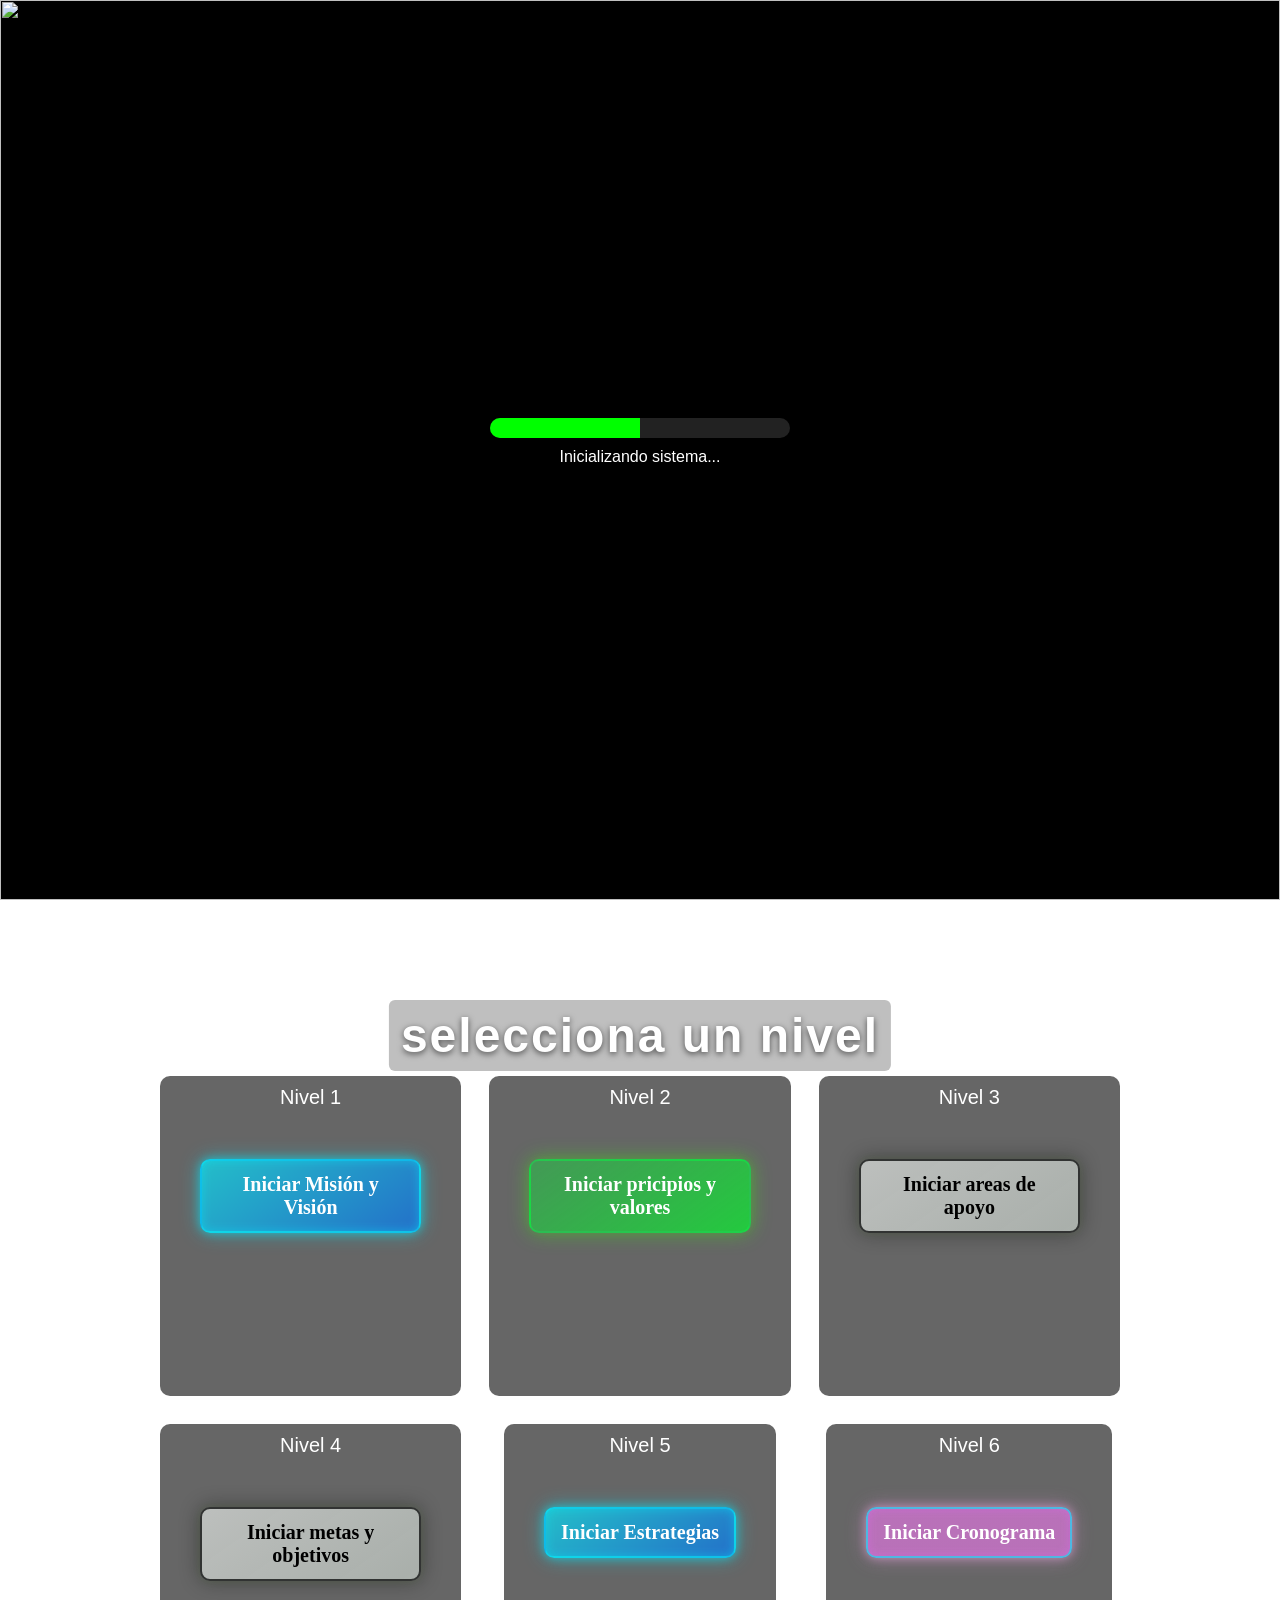
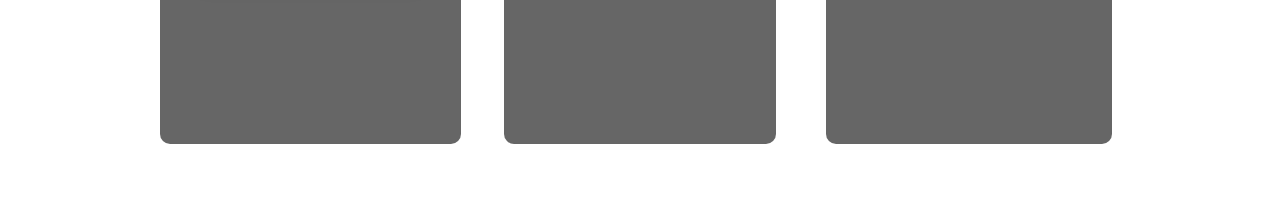
==== index.html @ 3eef333a "Add files via upload" ====
<!DOCTYPE html>
<html lang="es">
<head>
<meta charset="UTF-8">
<meta name="viewport" content="width=device-width, initial-scale=1.0">
<title>Proyecto de Vida</title>
<link rel="stylesheet" href="estiloprincipal.css">
</head>
<audio id="musica" loop>
  <source src="audio/Traversing the White Peaks.mp3" type="audio/mpeg">
</audio>
<body>
  <!-- PANTALLA DE CARGA -->
<div id="pantalla-carga">
  <img src="fondos/fondocarga.png" class="imagen-carga">
  
  <div class="loader">
    <div class="barra" id="barra"></div>
  </div>

  <p class="texto-carga">Cargando sistema...</p>
</div>

<!-- CONTENIDO PRINCIPAL -->
<div id="contenido" style="display: none;">
  <!-- TODO tu proyecto aquí -->
</div>
  <section class="pantalla1">
  <h1>Proyecto de <span class="changing-text"></span></h1>


<div class="character-container" onclick="showMessage()">
  <img src="personaje/personajeprincipal.png" alt="Personaje 2D">
  <div class="message" id="message">¡Hola! jp.</div>
</div>
</section>

<section class="pantalla2">
  <h1 class="niveles-title">selecciona un nivel</h1>
  <div class="contenido2">
 <div class="caja1">
  <p>Nivel 1</p>
  <a href="nivel1.html" class="btn-nivel">Iniciar Misión y Visión</a>
</div>
    <div class="caja2">
    <p >Nivel 2</p>
    <a href="nivel2.html" class="btn-nivel">Iniciar pricipios y valores</a>
    </div>
    <div class="caja3">
    <p>Nivel 3</p>
    <a href="nivel3.html" class="btn-nivel">Iniciar areas de apoyo</a>
    </div>
    <div class="caja4">
    <p>Nivel 4</p>
    <a href="nivel4.html" class="btn-nivel">Iniciar metas y objetivos</a>
    </div>
    <div class="caja5">
    <p>Nivel 5</p>
    <a href="nivel5.html" class="btn-nivel">Iniciar Estrategias</a>
    </div>
    <div class="caja6">
    <p>Nivel 6</p>
    <a href="nivel6.html" class="btn-nivel">Iniciar Cronograma</a>
    </div>
</section>
<script src="mensaje.js"></script>
<script src="pantalla.js"></script>
</body>
</html>
---- estiloprincipal.css ----
body {

  margin: 0;


    color: rgba(81, 117, 39, 0.363);
    
  }
  #pantalla-carga {
  position: fixed;
  top: 0;
  left: 0;
  width: 100%;
  height: 100vh;
  background: black;
  display: flex;
  flex-direction: column;
  justify-content: center;
  align-items: center;
  z-index: 9999;
}

.imagen-carga {
  position: absolute;
  width: 100%;
  height: 100%;
  object-fit: cover;
  top: 0;
  left: 0;
}


.loader {
  width: 300px;
  height: 20px;
  background: #222;
  border-radius: 20px;
  overflow: hidden;
}
.loader, .texto-carga {
  position: relative;
  z-index: 2;
}
.barra {
  height: 100%;
  width: 0%;
  background: lime;
  transition: width 0.3s;
}

.texto-carga {
  color: white;
  margin-top: 10px;
  font-family: Arial;
}
  .pantalla2 h1{
    position: relative;
    margin: 24px 0 12px 0;
    color: white;
    font-size: 48px;
    font-family: '04b 30', sans-serif;
    text-align: center;
    text-shadow: 2px 2px 0px #00000088;
    z-index: 2;
  }


  .pantalla1 {
  height: 100vh;
  background-image: url("fondos/fondoprincipal.png");
  background-size: cover;
  background-position: center;
  background-repeat: no-repeat;
  display: flex;
  justify-content: center;
  align-items: center;

}
.pantalla1 h1 {
    position: absolute;

    top: 20px;
    left: 50%;
    transform: translateX(-50%);
    margin: 0;
    padding: 8px 16px;
    font-family: '04b 30', sans-serif;
    color: rgb(255, 255, 255);
    background: rgba(99, 56, 134, 0);
    border-radius: 6px;
    z-index: 1;
}






.pantalla2 {
  height: 100vh;
  background-image: url("fondos/fondoniveles.png");
  background-size: cover;
  background-position: center;
  background-repeat: no-repeat;
  display: flex;
  justify-content: center;
  align-items: center;

}
.pantalla2 h1 {
  position: absolute;
  top: 1000px;
  left: 50%;
  transform: translateX(-50%);
  margin: 0;
  color: white;
  font-family: '04b 30', sans-serif;
  font-size: 48px;
  letter-spacing: 2px;
  z-index: 2;
  text-shadow: 0 2px 6px rgba(0,0,0,0.6);
  padding: 8px 12px;
  background: rgba(0,0,0,0.25);
  border-radius: 6px;
}



.contenido2 {
  display: grid;
  grid-template-columns: repeat(3, 1fr);
  grid-auto-rows: auto;
  gap: 28px;
  width: 75%;
  margin-top: 120px;
  justify-items: center;
}


.caja1 {
  background: rgba(0,0,0,0.6);
  background-image: url("fondos/portadanivel1.png");
  color: white;
  padding: 40px;
  height: 240px;
  text-align: center;
  border-radius: 10px;
  font-size: 20px;
  display: flex;
  flex-direction: column;
  justify-content: flex-start;
  align-items: center;
}
.caja1 p {
  margin-top: -30px;
  font-family: '04b 30', sans-serif;
}
.caja1 .btn-nivel {
  margin-top: 30px;
  padding: 12px 15px;
  background: linear-gradient(145deg, #00eeffa6, #0077ffa6);
  color: white;
  text-decoration: none;
  border-radius: 10px;
  font-weight: bold;
  border: 2px solid #00eaff94;
  box-shadow:
    0 0 10px #00eaff85,
    0 0 20px #00eaff6e,
    inset 0 0 10px #00eaff73;
  transition: 0.3s;
}


.caja2 {
  background: rgba(0,0,0,0.6);
  background-image: url("fondos/portadanivel2.png");
  color: white;
  padding: 40px;
  height: 240px;
  text-align: center;
  border-radius: 10px;
  font-size: 20px;
  display: flex;
  flex-direction: column;
  justify-content: flex-start;
  align-items: center;
}
.caja2 p {
  margin-top: -30px;
  font-family: '04b 30', sans-serif;
}
.caja2 .btn-nivel {
  margin-top: 30px;
  padding: 12px 15px;
  background: linear-gradient(145deg, #00ff3756, #00ff2aa6);
  color: white;
  text-decoration: none;
  border-radius: 10px;
  font-weight: bold;
  border: 2px solid #00ff4c57;
  box-shadow:
    0 0 10px #7bff0011,
    0 0 20px #33ff006e,
    inset 0 0 10px #5eff0000;
  transition: 0.3s;
}

.caja3 {
  background: rgba(0,0,0,0.6);
  background-image: url("fondos/portadanivel3.png");
  background-repeat: no-repeat;
  color: white;
  padding: 40px;
  height: 240px;
  text-align: center;
  border-radius: 10px;
  font-size: 20px;
  display: flex;
  flex-direction: column;
  justify-content: flex-start;
  align-items: center;
}
.caja3 p {
  margin-top: -30px;
  font-family: '04b 30', sans-serif;
}
.caja3 .btn-nivel {
  margin-top: 30px;
  padding: 12px 15px;
  background: linear-gradient(145deg, #e3e7e4b0, #cdd6cfa6);
  color: rgb(0, 0, 0);
  text-decoration: none;
  border-radius: 10px;
  font-weight: bold;
  border: 2px solid #313332;
  box-shadow:
    0 0 10px #7bff0011,
    0 0 20px #0d0e0d6e,
    inset 0 0 10px #5eff0000;
  transition: 0.3s;
}




.caja4 {
  background: rgba(0,0,0,0.6);
  background-image: url("fondos/portadanivel4.2.png");
  background-repeat: no-repeat;
  color: white;
  padding: 40px;
  height: 240px;
  text-align: center;
  border-radius: 10px;
  font-size: 20px;
  display: flex;
  flex-direction: column;
  justify-content: flex-start;
  align-items: center;
}
.caja4 p {
  margin-top: -30px;
  font-family: '04b 30', sans-serif;
}
.caja4 .btn-nivel {
  margin-top: 30px;
  padding: 12px 15px;
  background: linear-gradient(145deg, #e3e7e4b0, #cdd6cfa6);
  color: rgb(0, 0, 0);
  text-decoration: none;
  border-radius: 10px;
  font-weight: bold;
  border: 2px solid #313332;
  box-shadow:
    0 0 10px #7bff0011,
    0 0 20px #0d0e0d6e,
    inset 0 0 10px #5eff0000;
  transition: 0.3s;
}





.caja5 {
  background: rgba(0,0,0,0.6);
  background-image: url("fondos/portadanivel5.png");
  color: white;
  padding: 40px;
  height: 240px;
  
  text-align: center;
  border-radius: 10px;
  font-size: 20px;
  display: flex;
  flex-direction: column;
  justify-content: flex-start;
  align-items: center;
}
.caja5 p {
  margin-top: -30px;
  font-family: '04b 30', sans-serif;
}
.caja5 .btn-nivel {
  margin-top: 30px;
  padding: 12px 15px;
  background: linear-gradient(145deg, #00eeffa6, #0077ffa6);
  color: white;
  text-decoration: none;
  border-radius: 10px;
  font-weight: bold;
  border: 2px solid #00eaff94;
  box-shadow:
    0 0 10px #00eaff85,
    0 0 20px #00eaff6e,
    inset 0 0 10px #00eaff73;
  transition: 0.3s;
}


.caja6 {
  background: rgba(0,0,0,0.6);
  background-image: url("fondos/portadanivel6.png");
  color: white;
  padding: 40px;
  height: 240px;
  
  text-align: center;
  border-radius: 10px;
  font-size: 20px;
  display: flex;
  flex-direction: column;
  justify-content: flex-start;
  align-items: center;
}
.caja6 p {
  margin-top: -30px;
  font-family: '04b 30', sans-serif;
}
.caja6 .btn-nivel {
  margin-top: 30px;
  padding: 12px 15px;
  background: linear-gradient(145deg, #e678e6a6, #e678e6a6);
  color: white;
  text-decoration: none;
  border-radius: 10px;
  font-weight: bold;
  border: 2px solid #00eaff94;
  box-shadow:
    0 0 10px #f0ade585,
    0 0 20px #e493dd6e,
    inset 0 0 10px #e166f173;
  transition: 0.3s;
}











.btn-nivel:hover {
  transform: scale(1.1);
  box-shadow:
    0 0 20px #686868,
    0 0 40px #a1a1a1,
    inset 0 0 20px #3b3b3b;
}

  .message {
    color: rgb(0, 0, 0);
  }
  .character-container {
    padding: 70px;
    position: relative;
    width: 280px;
    cursor: pointer;
  }

  .character-container img {
    width: 100%;
    display: block;
  }
 .changing-text::after { content: "Vida"; animation: changeWord 8s infinite; }
 
@keyframes changeWord {
  0% { content: "Vida"; }
  30% { content: "Vida"; }

  40% { content: "2026"; }
  70% { content: "2026"; }

  100% { content: "Vida"; }
}

 .message { 
  position: absolute;
  bottom: 90%;
  left: 110%;
  transform: translateX(-50%);
  background-color: #fff;
  padding: 12px 18px;
  border-radius: 50px;
  border: 2px solid #ccc;
  box-shadow: 0 2px 6px rgba(0,0,0,0.2);
  display: none;
  white-space: nowrap;
  font-family: 'Arial', sans-serif;
  font-size: 20px;
}

/* Burbuja pequeña */
.message::before {
  content: "";
  position: absolute;
  bottom: -15px;
  left: 30%;
  width: 15px;
  height: 15px;
  background: white;
  border: 2px solid #ccc;
  border-radius: 50%;
}


.message::after {
  content: "";
  position: absolute;
  bottom: -35px;
  left: 20%;
  width: 18px;
  height: 10px;
  background: white;
  border: 4px solid #ccc;
  border-radius: 50%;
}


@media (max-width: 768px) {
  .pantalla1 h1 {
    font-size: 24px;
    top: 10px;
  }

  .contenido2 {
    grid-template-columns: 1fr;
    width: 90%;
    gap: 15px;
  }

  .caja1, .caja2, .caja3 {
    padding: 50px;
    height: 150px;
    font-size: 16px;
  }

  .caja1 p, .caja2 p, .caja3 p {
    margin-top: -60px;
    font-size: 14px;
  }

  .caja1 .btn-nivel, .caja2 .btn-nivel, .caja3 .btn-nivel {
    margin-top: 40px;
    padding: 10px 12px;
    font-size: 14px;
  }

  .character-container {
    width: 200px;
    padding: 50px;
  }

  .message {
    font-size: 16px;
    padding: 10px 15px;
  }
}

@media (min-width: 769px) and (max-width: 1024px) {
  .contenido2 {
    grid-template-columns: repeat(2, 1fr);
    width: 85%;
  }

  .caja1, .caja2, .caja3 {
    padding: 70px;
    height: 180px;
    font-size: 18px;
  }

  .caja1 p, .caja2 p, .caja3 p {
    margin-top: -70px;
  }

  .caja1 .btn-nivel, .caja2 .btn-nivel, .caja3 .btn-nivel {
    margin-top: 50px;
  }

  .character-container {
    width: 240px;
  }
}
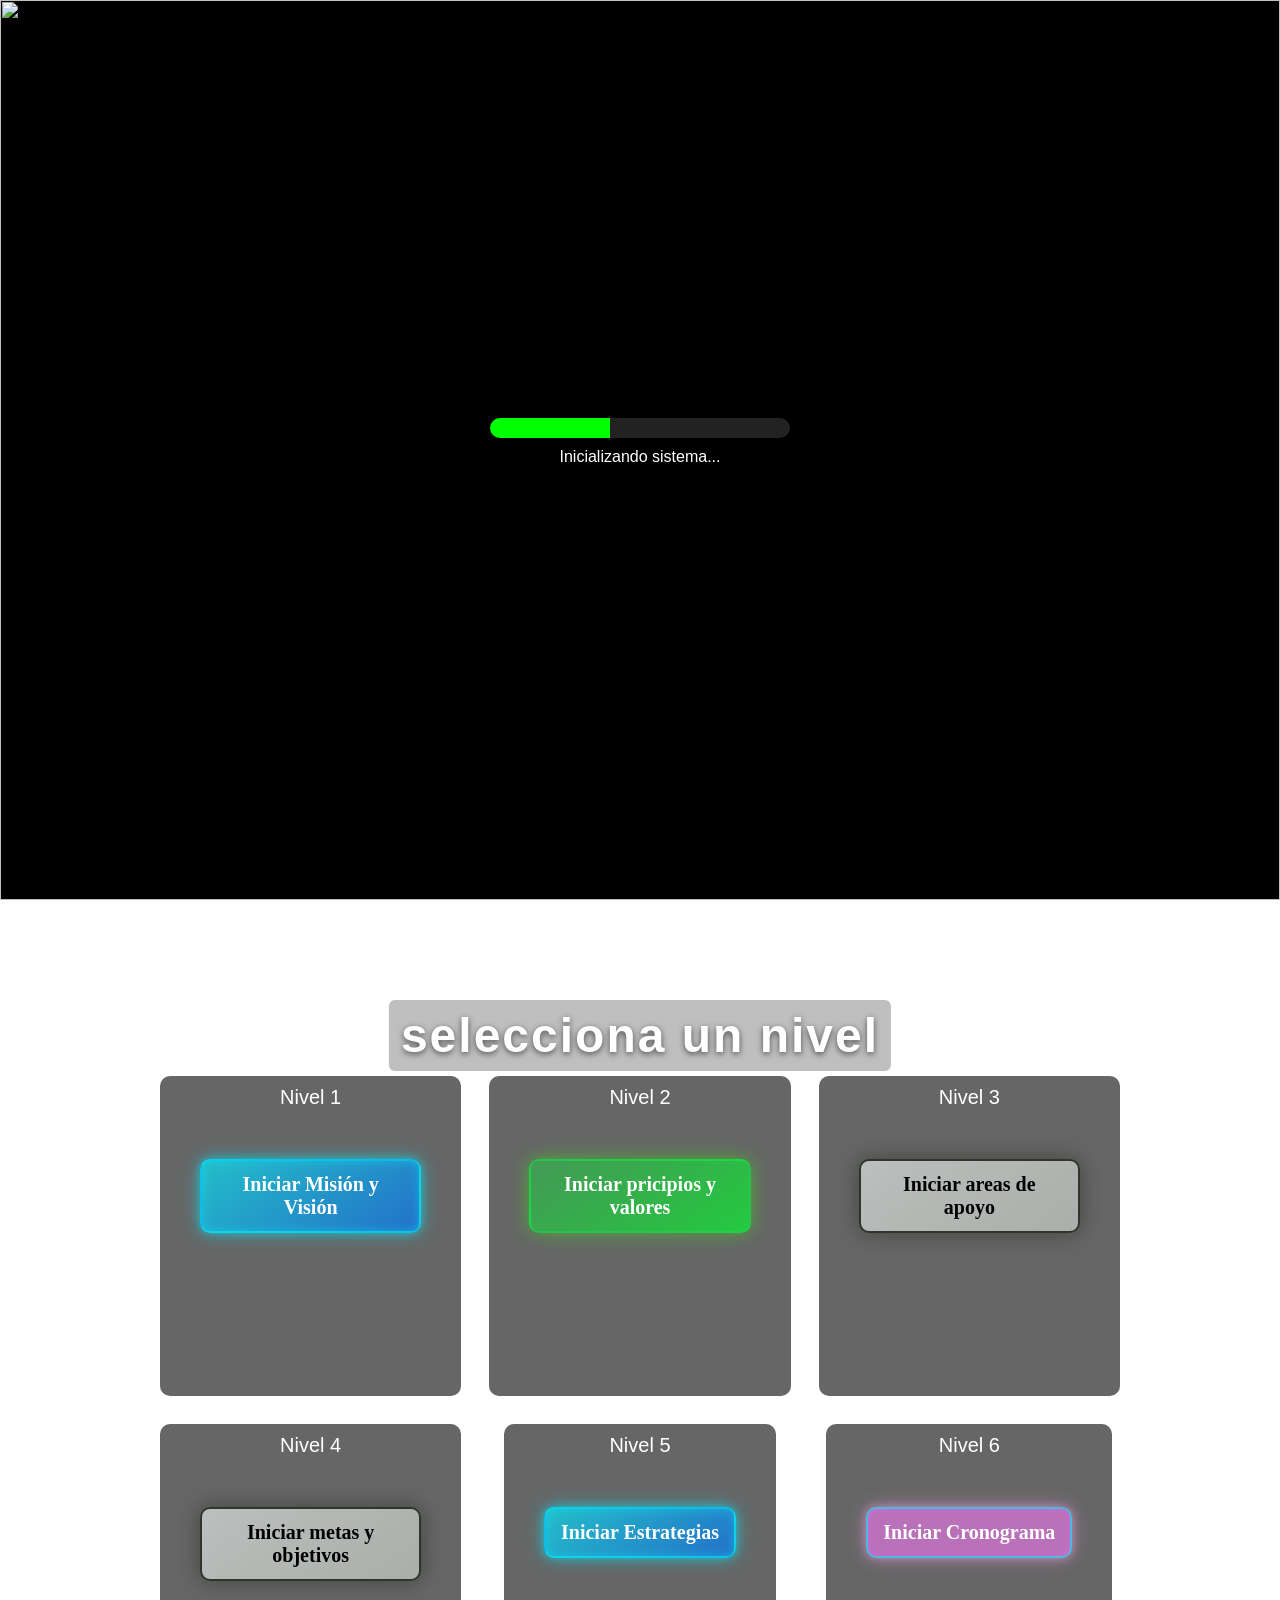
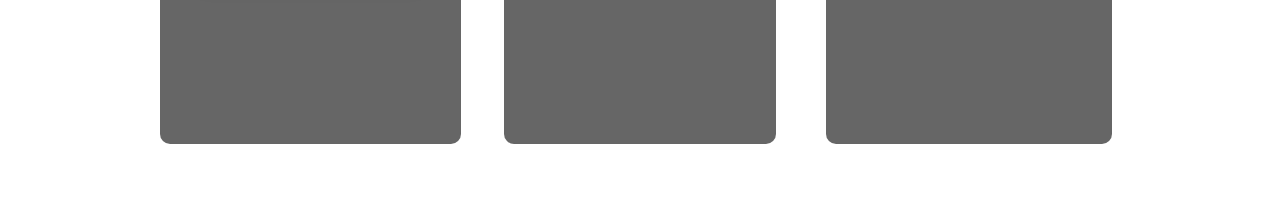
==== commit 3bad5ccd: "Add initial HTML structure for Proyecto de Vida" ====
--- a/index.html
+++ b/index.html
@@ -1,69 +1,69 @@
-<!DOCTYPE html>
-<html lang="es">
-<head>
-<meta charset="UTF-8">
-<meta name="viewport" content="width=device-width, initial-scale=1.0">
-<title>Proyecto de Vida</title>
-<link rel="stylesheet" href="estiloprincipal.css">
-</head>
-<audio id="musica" loop>
-  <source src="audio/Traversing the White Peaks.mp3" type="audio/mpeg">
-</audio>
-<body>
-  <!-- PANTALLA DE CARGA -->
-<div id="pantalla-carga">
-  <img src="fondos/fondocarga.png" class="imagen-carga">
-  
-  <div class="loader">
-    <div class="barra" id="barra"></div>
-  </div>
-
-  <p class="texto-carga">Cargando sistema...</p>
-</div>
-
-<!-- CONTENIDO PRINCIPAL -->
-<div id="contenido" style="display: none;">
-  <!-- TODO tu proyecto aquí -->
-</div>
-  <section class="pantalla1">
-  <h1>Proyecto de <span class="changing-text"></span></h1>
-
-
-<div class="character-container" onclick="showMessage()">
-  <img src="personaje/personajeprincipal.png" alt="Personaje 2D">
-  <div class="message" id="message">¡Hola! jp.</div>
-</div>
-</section>
-
-<section class="pantalla2">
-  <h1 class="niveles-title">selecciona un nivel</h1>
-  <div class="contenido2">
- <div class="caja1">
-  <p>Nivel 1</p>
-  <a href="nivel1.html" class="btn-nivel">Iniciar Misión y Visión</a>
-</div>
-    <div class="caja2">
-    <p >Nivel 2</p>
-    <a href="nivel2.html" class="btn-nivel">Iniciar pricipios y valores</a>
-    </div>
-    <div class="caja3">
-    <p>Nivel 3</p>
-    <a href="nivel3.html" class="btn-nivel">Iniciar areas de apoyo</a>
-    </div>
-    <div class="caja4">
-    <p>Nivel 4</p>
-    <a href="nivel4.html" class="btn-nivel">Iniciar metas y objetivos</a>
-    </div>
-    <div class="caja5">
-    <p>Nivel 5</p>
-    <a href="nivel5.html" class="btn-nivel">Iniciar Estrategias</a>
-    </div>
-    <div class="caja6">
-    <p>Nivel 6</p>
-    <a href="nivel6.html" class="btn-nivel">Iniciar Cronograma</a>
-    </div>
-</section>
-<script src="mensaje.js"></script>
-<script src="pantalla.js"></script>
-</body>
-</html>+<!DOCTYPE html>
+<html lang="es">
+<head>
+<meta charset="UTF-8">
+<meta name="viewport" content="width=device-width, initial-scale=1.0">
+<title>Proyecto de Vida</title>
+<link rel="stylesheet" href="estiloprincipal.css">
+</head>
+<audio id="musica" loop>
+  <source src="audio/Traversing the White Peaks.mp3" type="audio/mpeg">
+</audio>
+<body>
+  <!-- PANTALLA DE CARGA -->
+<div id="pantalla-carga">
+  <img src="fondos/fondocarga.png" class="imagen-carga">
+  
+  <div class="loader">
+    <div class="barra" id="barra"></div>
+  </div>
+
+  <p class="texto-carga">Cargando sistema...</p>
+</div>
+
+<!-- CONTENIDO PRINCIPAL -->
+<div id="contenido" style="display: none;">
+  <!-- TODO tu proyecto aquí -->
+</div>
+  <section class="pantalla1">
+  <h1>Proyecto de <span class="changing-text"></span></h1>
+
+
+<div class="character-container" onclick="showMessage()">
+  <img src="personaje/personajeprincipal.png" alt="Personaje 2D">
+  <div class="message" id="message">¡Hola! jp.</div>
+</div>
+</section>
+
+<section class="pantalla2">
+  <h1 class="niveles-title">selecciona un nivel</h1>
+  <div class="contenido2">
+ <div class="caja1">
+  <p>Nivel 1</p>
+  <a href="nivel1.html" class="btn-nivel">Iniciar Misión y Visión</a>
+</div>
+    <div class="caja2">
+    <p >Nivel 2</p>
+    <a href="nivel2.html" class="btn-nivel">Iniciar pricipios y valores</a>
+    </div>
+    <div class="caja3">
+    <p>Nivel 3</p>
+    <a href="nivel3.html" class="btn-nivel">Iniciar areas de apoyo</a>
+    </div>
+    <div class="caja4">
+    <p>Nivel 4</p>
+    <a href="nivel4.html" class="btn-nivel">Iniciar metas y objetivos</a>
+    </div>
+    <div class="caja5">
+    <p>Nivel 5</p>
+    <a href="nivel5.html" class="btn-nivel">Iniciar Estrategias</a>
+    </div>
+    <div class="caja6">
+    <p>Nivel 6</p>
+    <a href="nivel6.html" class="btn-nivel">Iniciar Cronograma</a>
+    </div>
+</section>
+<script src="mensaje.js"></script>
+<script src="pantalla.js"></script>
+</body>
+</html>
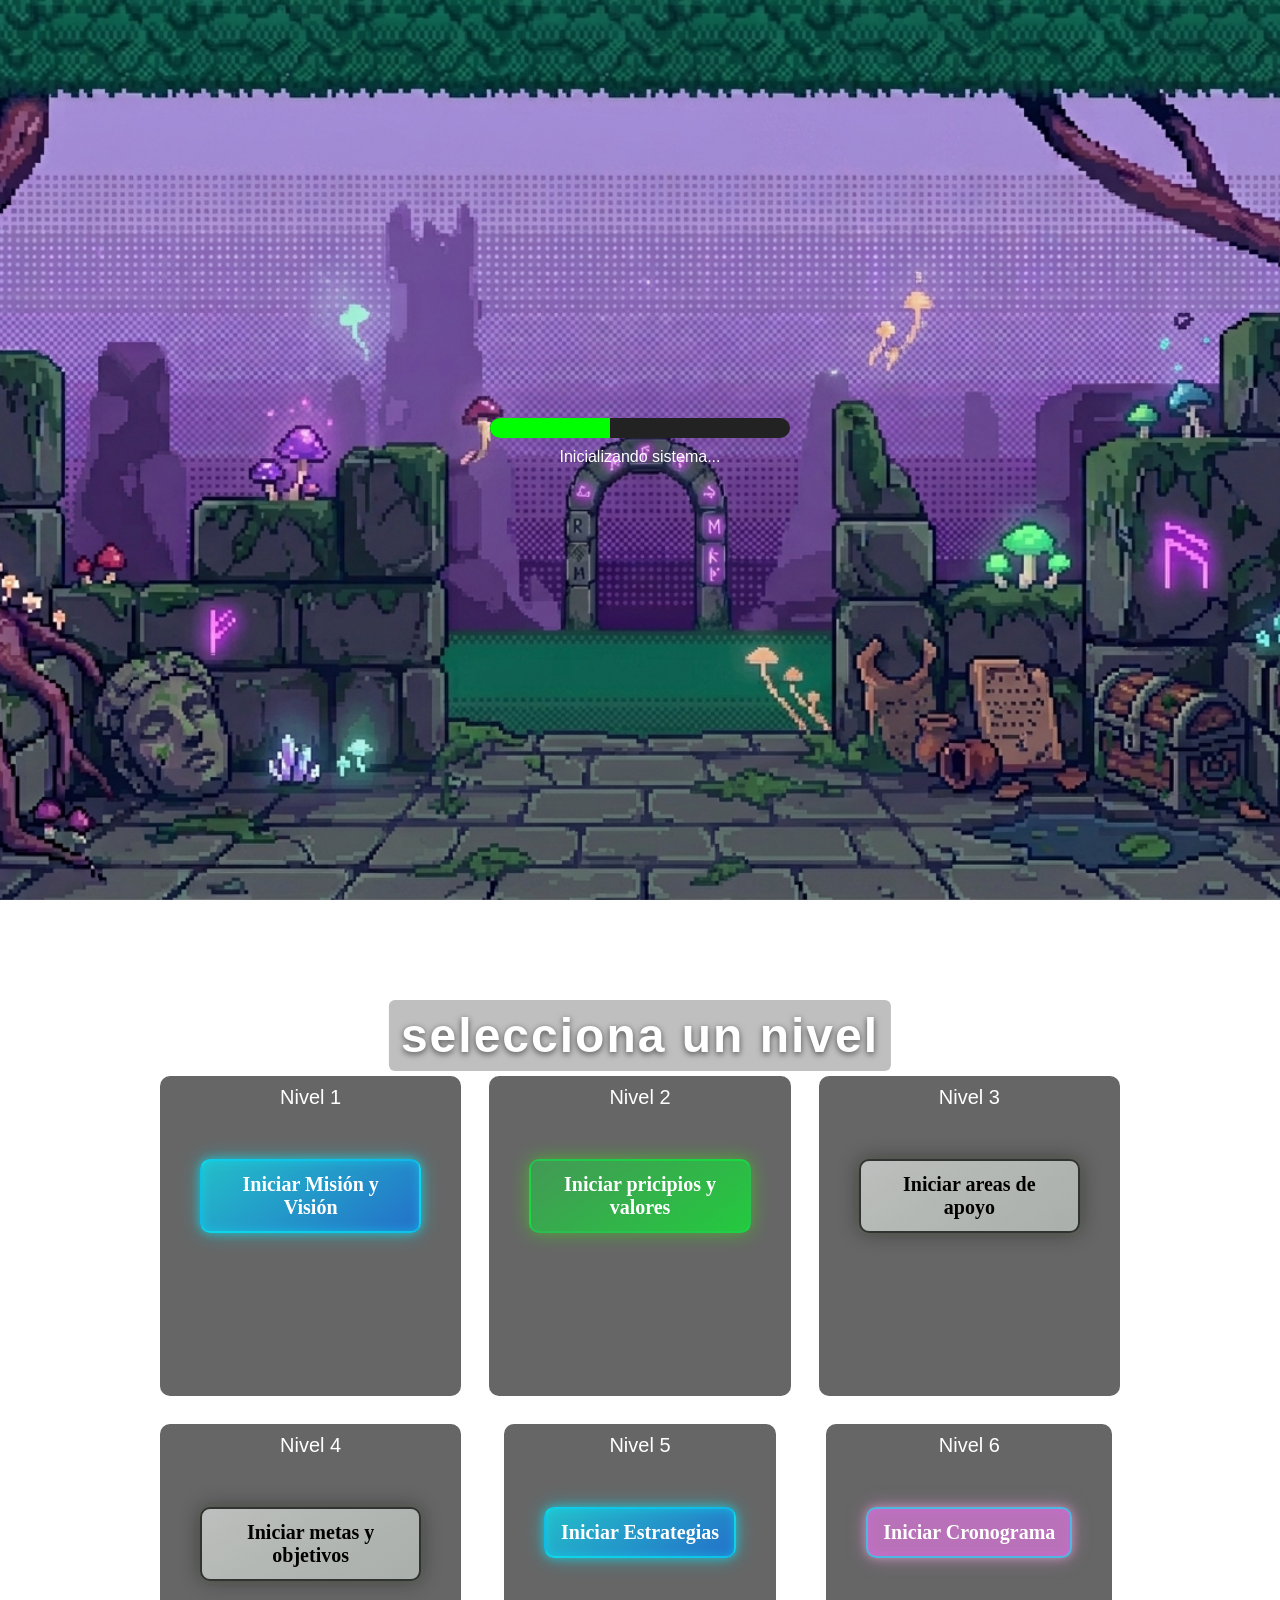
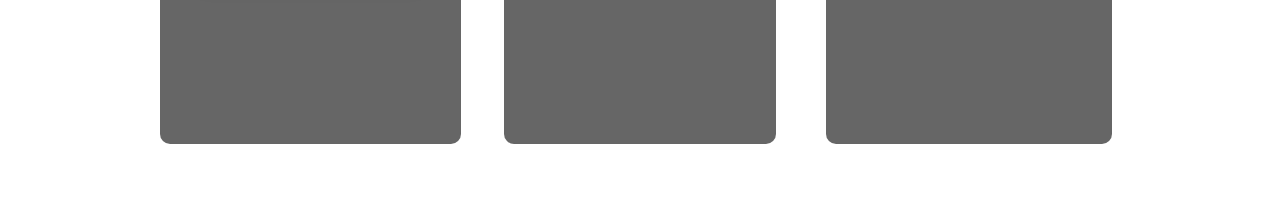
==== commit 5d39c74f: "Update index.html" ====
--- a/index.html
+++ b/index.html
@@ -7,12 +7,12 @@
 <link rel="stylesheet" href="estiloprincipal.css">
 </head>
 <audio id="musica" loop>
-  <source src="audio/Traversing the White Peaks.mp3" type="audio/mpeg">
+  <source src="Traversing the White Peaks.mp3" type="audio/mpeg">
 </audio>
 <body>
   <!-- PANTALLA DE CARGA -->
 <div id="pantalla-carga">
-  <img src="fondos/fondocarga.png" class="imagen-carga">
+  <img src="fondocarga.png" class="imagen-carga">
   
   <div class="loader">
     <div class="barra" id="barra"></div>
@@ -30,7 +30,7 @@
 
 
 <div class="character-container" onclick="showMessage()">
-  <img src="personaje/personajeprincipal.png" alt="Personaje 2D">
+  <img src="personajeprincipal.png" alt="Personaje 2D">
   <div class="message" id="message">¡Hola! jp.</div>
 </div>
 </section>
